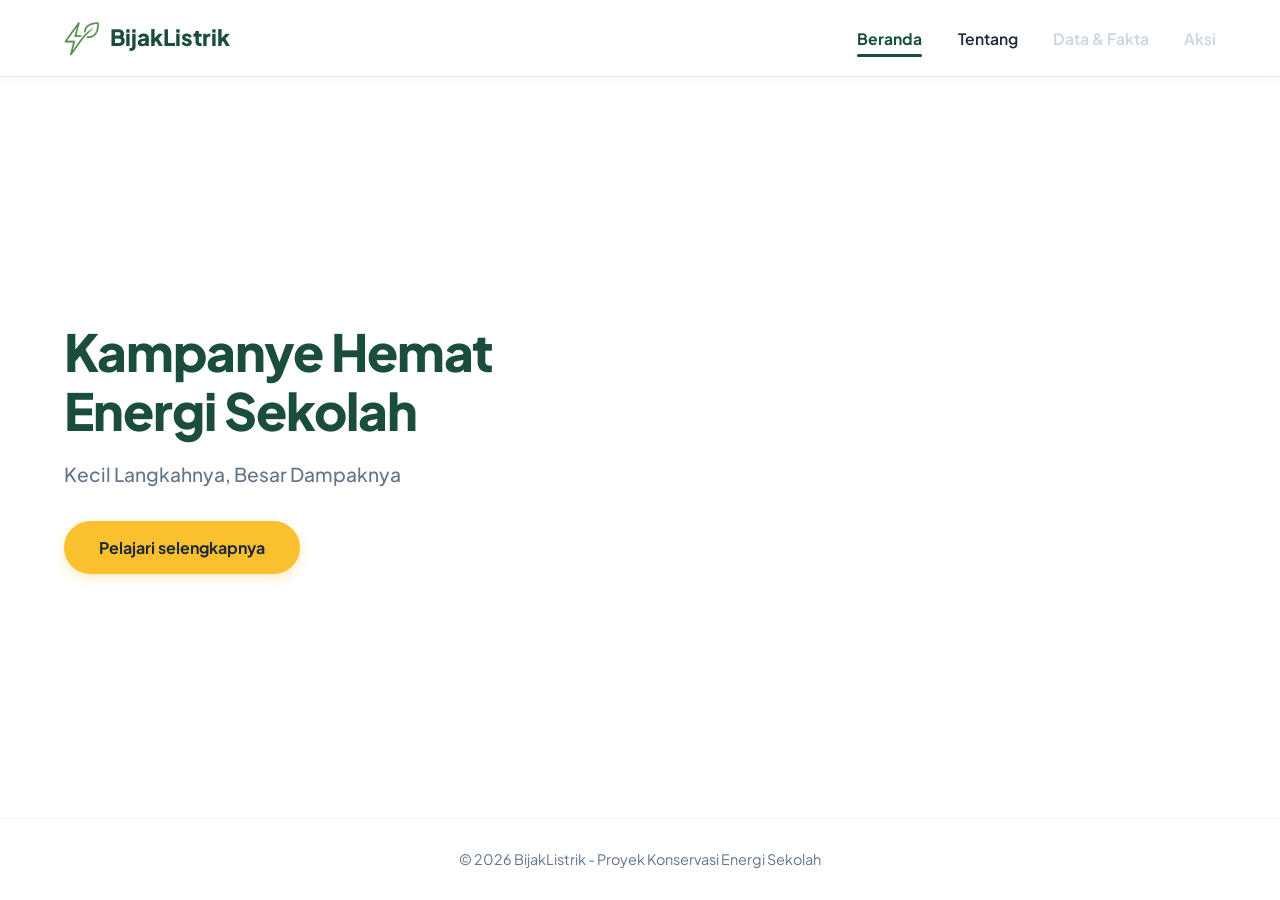
==== BijakListrik/index.html @ 2fa9208c "upload - Fase 1" ====
<!DOCTYPE html>
<html lang="id">
<head>
    <meta charset="UTF-8">
    <meta name="viewport" content="width=device-width, initial-scale=1.0">
    <title>BijakListrik - Kampanye Hemat Energi Sekolah</title>
    
    <!-- Google Fonts: Plus Jakarta Sans (Sangat cocok untuk font tebal & modern) -->
    <link rel="preconnect" href="https://fonts.googleapis.com">
    <link rel="preconnect" href="https://fonts.gstatic.com" crossorigin>
    <link href="https://fonts.googleapis.com/css2?family=Plus+Jakarta+Sans:wght@400;600;700;800&display=swap" rel="stylesheet">
    <link rel="icon" type="image/png" href="img/icon.png">
    
    <!-- Link CSS Utama -->
    <link rel="stylesheet" href="css/style.css">
</head>
<body>

   <!-- HEADER / NAVBAR -->
<header class="navbar-container">
    <div class="logo">
        <a href="index.html">
            <!-- Panggil logo yang sudah disimpan di folder images/logo.png -->
            <img src="img/logo.png" alt="Logo BijakListrik" class="logo-img">
            <span>BijakListrik</span>
        </a>
    </div>
    
    <nav class="nav-links">
        <a href="index.html" class="nav-item active">Beranda</a>
        <a href="tentang.html" class="nav-item">Tentang</a>
        <a href="#" class="nav-item disabled" title="Segera Hadir di Fase 2">Data & Fakta</a>
        <a href="#" class="nav-item disabled" title="Segera Hadir di Fase 3">Aksi</a>
    </nav>
</header>

    <!-- 2. HALAMAN UTAMA (HERO SECTION) -->
    <main class="hero-container">
        <!-- Area Teks (Sisi Kiri) -->
        <div class="hero-text">
            <h1 class="hero-title">Kampanye Hemat<br>Energi Sekolah</h1>
            <p class="hero-subtitle">Kecil Langkahnya, Besar Dampaknya</p>
            <a href="tentang.html" class="btn-cta">Pelajari selengkapnya</a>
        </div>

        <!-- Area Kosong (Sisi Kanan - Dipersiapkan untuk gambar/ilustrasi nantinya) -->
        <div class="hero-space">
            <!-- Tempat gambar nantinya jika ingin ditambahkan -->
        </div>
    </main>

    <!-- 3. FOOTER -->
    <footer class="footer-container">
        <p>&copy; 2026 BijakListrik - Proyek Konservasi Energi Sekolah</p>
    </footer>

    <!-- Link JavaScript -->
    <script src="js/main.js"></script>
</body>
</html>
---- BijakListrik/css/style.css ----
/* ==========================================================
   RESET & VARIABEL WARNA
   ========================================================== */
* {
    margin: 0;
    padding: 0;
    box-sizing: border-box;
}

:root {
    --primary-green: #1B4D3E; /* Hijau Tua Elegan */
    --accent-yellow: #FBC02D;  /* Kuning Cerah CTA */
    --accent-yellow-hover: #F57F17;
    --text-dark: #1E293B;      /* Hitam / Abu Gelap */
    --text-muted: #64748B;     /* Abu-abu Teks */
    --bg-white: #FFFFFF;       /* Latar Bersih */
    --font-main: 'Plus Jakarta Sans', sans-serif;
}

body {
    font-family: var(--font-main);
    background-color: var(--bg-white);
    color: var(--text-dark);
    line-height: 1.6;
    min-height: 100vh;
    display: flex;
    flex-direction: column;
}

/* ==========================================================
   1. NAVBAR & HEADER (Pemisah + Efek Hover Hidup)
   ========================================================== */
.navbar-container {
    display: flex;
    justify-content: space-between;
    align-items: center;
    padding: 1.2rem 5%;
    background-color: var(--bg-white);
    
    /* Garis pemisah & bayangan halus antara navbar dan halaman utama */
    border-bottom: 1px solid #E2E8F0;
    box-shadow: 0 4px 15px rgba(0, 0, 0, 0.03);
    
    /* Agar navbar tetap melayang di atas saat di-scroll */
    position: sticky;
    top: 0;
    z-index: 100;
}

/* Styling Logo */
.logo a {
    font-size: 1.4rem;
    font-weight: 800;
    color: var(--primary-green);
    text-decoration: none;
    display: flex;
    align-items: center;
    gap: 0.6rem;
    transition: transform 0.2s ease;
}

.logo a:hover {
    transform: scale(1.02); /* Efek sedikit membesar saat logo di-hover */
}

.logo-img {
    height: 38px;
    width: auto;
    object-fit: contain;
    border-radius: 6px;
}

/* Styling Links Navbar & Hover Effects */
.nav-links {
    display: flex;
    gap: 2.2rem;
    align-items: center;
}

.nav-item {
    text-decoration: none;
    color: var(--text-dark);
    font-weight: 600;
    font-size: 0.98rem;
    padding: 0.4rem 0;
    position: relative;
    transition: color 0.25s ease, transform 0.2s ease;
}

/* Garis Animasi Bawah saat Hover */
.nav-item::after {
    content: '';
    position: absolute;
    left: 0;
    bottom: 0;
    width: 0%; /* Mulai dari 0% */
    height: 3px;
    background-color: var(--primary-green);
    border-radius: 2px;
    transition: width 0.3s cubic-bezier(0.25, 0.8, 0.25, 1); /* Efek pergerakan halus */
}

/* Hover State untuk Menu Aktif/Bisa Diklik */
.nav-item:not(.disabled):hover {
    color: var(--primary-green);
    transform: translateY(-1px); /* Terangkat sedikit ke atas */
}

.nav-item:not(.disabled):hover::after {
    width: 100%; /* Garis melebar penuh saat kursor di atasnya */
}

/* State Halaman Aktif */
.nav-item.active {
    color: var(--primary-green);
    font-weight: 700;
}

.nav-item.active::after {
    width: 100%;
}

/* Menu Disabled */
.nav-item.disabled {
    color: #CBD5E1;
    cursor: not-allowed;
}

/* ==========================================================
   2. HERO SECTION (HALAMAN UTAMA)
   ========================================================== */
.hero-container {
    display: flex;
    justify-content: space-between;
    align-items: center;
    padding: 4rem 5%;
    flex: 1;
}

.hero-text {
    max-width: 550px;
}

.hero-title {
    font-size: 3.2rem;
    font-weight: 800; /* Bold Headline */
    color: var(--primary-green);
    line-height: 1.15;
    margin-bottom: 1.2rem;
    letter-spacing: -1px;
}

.hero-subtitle {
    font-size: 1.2rem;
    color: var(--text-muted);
    font-weight: 500;
    margin-bottom: 2rem;
}

/* Tombol CTA Kuning */
.btn-cta {
    display: inline-block;
    background-color: var(--accent-yellow);
    color: var(--text-dark);
    font-weight: 700;
    font-size: 1rem;
    padding: 0.85rem 2.2rem;
    border-radius: 50px; /* Bentuk Oval/Bulat */
    text-decoration: none;
    transition: all 0.3s ease;
    box-shadow: 0 4px 12px rgba(251, 192, 45, 0.3);
}

.btn-cta:hover {
    background-color: var(--accent-yellow-hover);
    transform: translateY(-2px);
    box-shadow: 0 6px 16px rgba(251, 192, 45, 0.4);
}

/* Space Kosong Sisi Kanan */
.hero-space {
    flex: 1;
    min-height: 300px;
}

/* ==========================================================
   3. HALAMAN TENTANG (TENTANG.HTML)
   ========================================================== */
.content-container {
    padding: 3rem 5%;
    flex: 1;
    max-width: 900px;
}

.about-section h2 {
    font-size: 2.2rem;
    color: var(--primary-green);
    font-weight: 800;
    margin-bottom: 1rem;
}

.lead-text {
    font-size: 1.15rem;
    color: var(--text-muted);
    margin-bottom: 2.5rem;
}

.about-grid {
    display: grid;
    grid-template-columns: 1fr 1fr;
    gap: 1.5rem;
    margin-bottom: 2rem;
}

.about-card, .team-card {
    background-color: #F8FAFC;
    padding: 1.8rem;
    border-radius: 12px;
    border: 1px solid #E2E8F0;
}

.about-card h3, .team-card h3 {
    color: var(--primary-green);
    font-size: 1.25rem;
    font-weight: 700;
    margin-bottom: 0.6rem;
}

/* ==========================================================
   4. FOOTER
   ========================================================== */
.footer-container {
    text-align: center;
    padding: 1.8rem;
    font-size: 0.9rem;
    color: var(--text-muted);
    border-top: 1px solid #F1F5F9;
}

/* ==========================================================
   RESPONSIF (TAMPILAN HP / TABLET)
   ========================================================== */
@media (max-width: 768px) {
    .navbar-container {
        flex-direction: column;
        gap: 1rem;
        align-items: flex-start;
    }

    .hero-container {
        flex-direction: column;
        padding: 2rem 5%;
    }

    .hero-title {
        font-size: 2.3rem;
    }

    .about-grid {
        grid-template-columns: 1fr;
    }

    .hero-space {
        display: none; /* Sembunyikan space kosong di layar HP */
    }
}
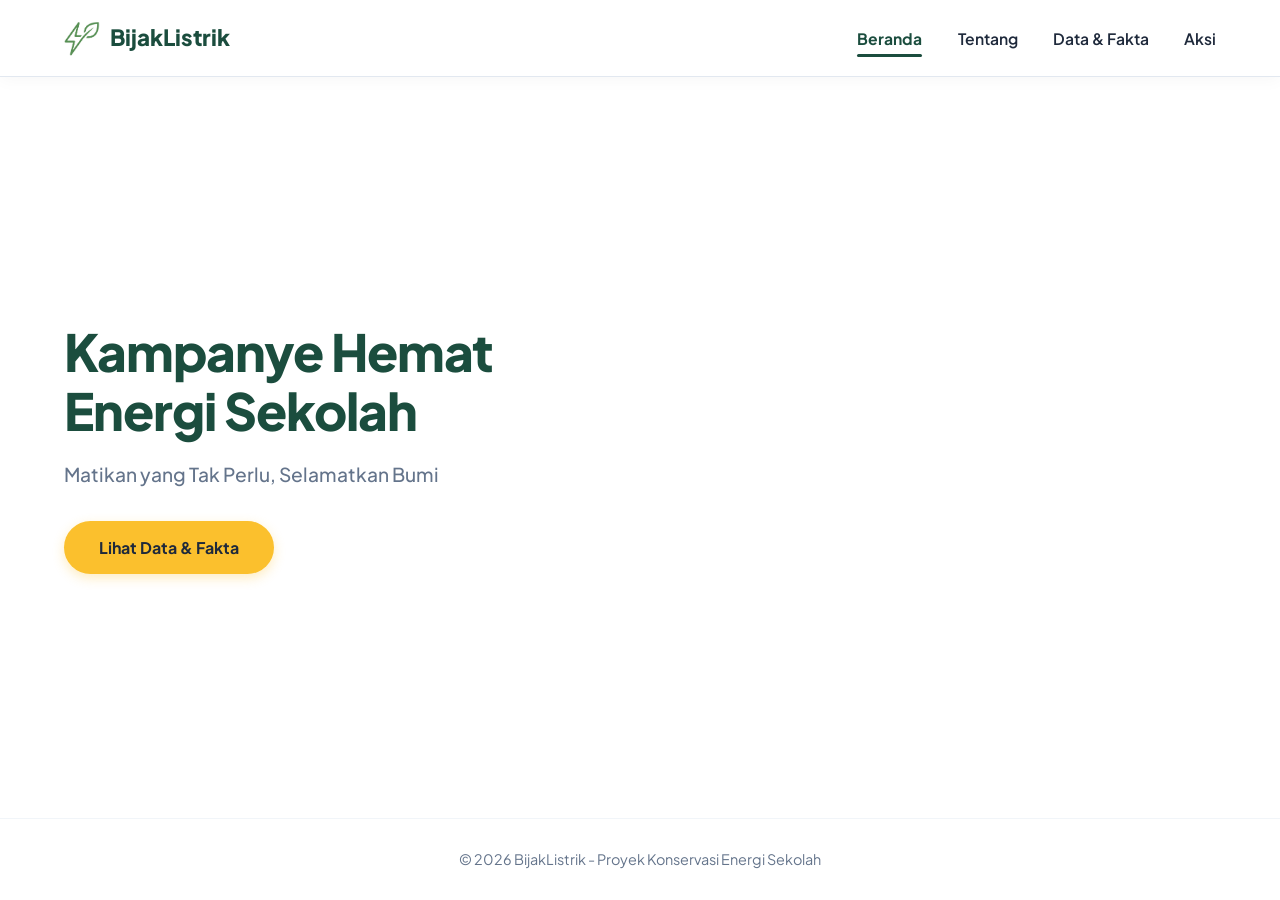
==== commit 6d7b7aa0: "Fase 3 - Aksi" ====
--- a/BijakListrik/index.html
+++ b/BijakListrik/index.html
@@ -4,57 +4,53 @@
     <meta charset="UTF-8">
     <meta name="viewport" content="width=device-width, initial-scale=1.0">
     <title>BijakListrik - Kampanye Hemat Energi Sekolah</title>
-    
-    <!-- Google Fonts: Plus Jakarta Sans (Sangat cocok untuk font tebal & modern) -->
+    <link rel="icon" type="image/png" href="img/icon.png">
+
+    <!-- Google Fonts: Plus Jakarta Sans -->
     <link rel="preconnect" href="https://fonts.googleapis.com">
     <link rel="preconnect" href="https://fonts.gstatic.com" crossorigin>
-    <link href="https://fonts.googleapis.com/css2?family=Plus+Jakarta+Sans:wght@400;600;700;800&display=swap" rel="stylesheet">
-    <link rel="icon" type="image/png" href="img/icon.png">
-    
-    <!-- Link CSS Utama -->
+    <link href="https://fonts.googleapis.com/css2?family=Plus+Jakarta+Sans:wght@400;500;600;700;800&display=swap" rel="stylesheet">
+
+    <!-- CSS Utama -->
     <link rel="stylesheet" href="css/style.css">
 </head>
 <body>
 
-   <!-- HEADER / NAVBAR -->
-<header class="navbar-container">
-    <div class="logo">
-        <a href="index.html">
-            <!-- Panggil logo yang sudah disimpan di folder images/logo.png -->
-            <img src="img/logo.png" alt="Logo BijakListrik" class="logo-img">
-            <span>BijakListrik</span>
-        </a>
-    </div>
-    
-    <nav class="nav-links">
-        <a href="index.html" class="nav-item active">Beranda</a>
-        <a href="tentang.html" class="nav-item">Tentang</a>
-        <a href="#" class="nav-item disabled" title="Segera Hadir di Fase 2">Data & Fakta</a>
-        <a href="#" class="nav-item disabled" title="Segera Hadir di Fase 3">Aksi</a>
-    </nav>
-</header>
+    <!-- HEADER / NAVBAR -->
+    <header class="navbar-container">
+        <div class="logo">
+            <a href="index.html">
+                <img src="img/logo.png" alt="Logo BijakListrik" class="logo-img">
+                <span>BijakListrik</span>
+            </a>
+        </div>
 
-    <!-- 2. HALAMAN UTAMA (HERO SECTION) -->
+        <nav class="nav-links">
+            <a href="index.html" class="nav-item active">Beranda</a>
+            <a href="tentang.html" class="nav-item">Tentang</a>
+            <a href="data.html" class="nav-item">Data & Fakta</a>
+            <a href="aksi.html" class="nav-item">Aksi</a>
+        </nav>
+    </header>
+
+    <!-- HALAMAN UTAMA (HERO SECTION) -->
     <main class="hero-container">
-        <!-- Area Teks (Sisi Kiri) -->
         <div class="hero-text">
             <h1 class="hero-title">Kampanye Hemat<br>Energi Sekolah</h1>
-            <p class="hero-subtitle">Kecil Langkahnya, Besar Dampaknya</p>
-            <a href="tentang.html" class="btn-cta">Pelajari selengkapnya</a>
+            <p class="hero-subtitle">Matikan yang Tak Perlu, Selamatkan Bumi</p>
+            <a href="data.html" class="btn-cta">Lihat Data & Fakta</a>
         </div>
 
-        <!-- Area Kosong (Sisi Kanan - Dipersiapkan untuk gambar/ilustrasi nantinya) -->
-        <div class="hero-space">
-            <!-- Tempat gambar nantinya jika ingin ditambahkan -->
-        </div>
+        <!-- Area Kosong Sisi Kanan -->
+        <div class="hero-space"></div>
     </main>
 
-    <!-- 3. FOOTER -->
+    <!-- FOOTER -->
     <footer class="footer-container">
         <p>&copy; 2026 BijakListrik - Proyek Konservasi Energi Sekolah</p>
     </footer>
 
-    <!-- Link JavaScript -->
+    <!-- JavaScript -->
     <script src="js/main.js"></script>
 </body>
-</html>+</html>
--- a/BijakListrik/css/style.css
+++ b/BijakListrik/css/style.css
@@ -8,12 +8,12 @@
 }
 
 :root {
-    --primary-green: #1B4D3E; /* Hijau Tua Elegan */
-    --accent-yellow: #FBC02D;  /* Kuning Cerah CTA */
+    --primary-green: #1B4D3E;
+    --accent-yellow: #FBC02D;
     --accent-yellow-hover: #F57F17;
-    --text-dark: #1E293B;      /* Hitam / Abu Gelap */
-    --text-muted: #64748B;     /* Abu-abu Teks */
-    --bg-white: #FFFFFF;       /* Latar Bersih */
+    --text-dark: #1E293B;
+    --text-muted: #64748B;
+    --bg-white: #FFFFFF;
     --font-main: 'Plus Jakarta Sans', sans-serif;
 }
 
@@ -28,7 +28,7 @@
 }
 
 /* ==========================================================
-   1. NAVBAR & HEADER (Pemisah + Efek Hover Hidup)
+   1. NAVBAR & HEADER
    ========================================================== */
 .navbar-container {
     display: flex;
@@ -36,18 +36,13 @@
     align-items: center;
     padding: 1.2rem 5%;
     background-color: var(--bg-white);
-    
-    /* Garis pemisah & bayangan halus antara navbar dan halaman utama */
     border-bottom: 1px solid #E2E8F0;
     box-shadow: 0 4px 15px rgba(0, 0, 0, 0.03);
-    
-    /* Agar navbar tetap melayang di atas saat di-scroll */
     position: sticky;
     top: 0;
     z-index: 100;
 }
 
-/* Styling Logo */
 .logo a {
     font-size: 1.4rem;
     font-weight: 800;
@@ -60,7 +55,7 @@
 }
 
 .logo a:hover {
-    transform: scale(1.02); /* Efek sedikit membesar saat logo di-hover */
+    transform: scale(1.02);
 }
 
 .logo-img {
@@ -70,7 +65,6 @@
     border-radius: 6px;
 }
 
-/* Styling Links Navbar & Hover Effects */
 .nav-links {
     display: flex;
     gap: 2.2rem;
@@ -87,30 +81,27 @@
     transition: color 0.25s ease, transform 0.2s ease;
 }
 
-/* Garis Animasi Bawah saat Hover */
 .nav-item::after {
     content: '';
     position: absolute;
     left: 0;
     bottom: 0;
-    width: 0%; /* Mulai dari 0% */
+    width: 0%;
     height: 3px;
     background-color: var(--primary-green);
     border-radius: 2px;
-    transition: width 0.3s cubic-bezier(0.25, 0.8, 0.25, 1); /* Efek pergerakan halus */
-}
-
-/* Hover State untuk Menu Aktif/Bisa Diklik */
+    transition: width 0.3s cubic-bezier(0.25, 0.8, 0.25, 1);
+}
+
 .nav-item:not(.disabled):hover {
     color: var(--primary-green);
-    transform: translateY(-1px); /* Terangkat sedikit ke atas */
+    transform: translateY(-1px);
 }
 
 .nav-item:not(.disabled):hover::after {
-    width: 100%; /* Garis melebar penuh saat kursor di atasnya */
-}
-
-/* State Halaman Aktif */
+    width: 100%;
+}
+
 .nav-item.active {
     color: var(--primary-green);
     font-weight: 700;
@@ -120,14 +111,13 @@
     width: 100%;
 }
 
-/* Menu Disabled */
 .nav-item.disabled {
     color: #CBD5E1;
     cursor: not-allowed;
 }
 
 /* ==========================================================
-   2. HERO SECTION (HALAMAN UTAMA)
+   2. HERO SECTION (INDEX.HTML)
    ========================================================== */
 .hero-container {
     display: flex;
@@ -143,7 +133,7 @@
 
 .hero-title {
     font-size: 3.2rem;
-    font-weight: 800; /* Bold Headline */
+    font-weight: 800;
     color: var(--primary-green);
     line-height: 1.15;
     margin-bottom: 1.2rem;
@@ -157,7 +147,6 @@
     margin-bottom: 2rem;
 }
 
-/* Tombol CTA Kuning */
 .btn-cta {
     display: inline-block;
     background-color: var(--accent-yellow);
@@ -165,7 +154,7 @@
     font-weight: 700;
     font-size: 1rem;
     padding: 0.85rem 2.2rem;
-    border-radius: 50px; /* Bentuk Oval/Bulat */
+    border-radius: 50px;
     text-decoration: none;
     transition: all 0.3s ease;
     box-shadow: 0 4px 12px rgba(251, 192, 45, 0.3);
@@ -177,7 +166,6 @@
     box-shadow: 0 6px 16px rgba(251, 192, 45, 0.4);
 }
 
-/* Space Kosong Sisi Kanan */
 .hero-space {
     flex: 1;
     min-height: 300px;
@@ -200,34 +188,139 @@
 }
 
 .lead-text {
-    font-size: 1.15rem;
-    color: var(--text-muted);
-    margin-bottom: 2.5rem;
+    font-size: 1.1rem;
+    color: var(--text-muted);
+    margin-bottom: 2.2rem;
 }
 
 .about-grid {
     display: grid;
     grid-template-columns: 1fr 1fr;
     gap: 1.5rem;
-    margin-bottom: 2rem;
-}
-
-.about-card, .team-card {
+    margin-bottom: 1.5rem;
+}
+
+.about-card,
+.team-card {
     background-color: #F8FAFC;
     padding: 1.8rem;
     border-radius: 12px;
     border: 1px solid #E2E8F0;
 }
 
-.about-card h3, .team-card h3 {
-    color: var(--primary-green);
-    font-size: 1.25rem;
+.about-card h3,
+.team-card h3 {
+    color: var(--primary-green);
+    font-size: 1.2rem;
     font-weight: 700;
     margin-bottom: 0.6rem;
 }
 
 /* ==========================================================
-   4. FOOTER
+   4. HALAMAN DATA & FAKTA (DATA.HTML)
+   ========================================================== */
+.data-container {
+    padding: 3rem 5%;
+    flex: 1;
+    max-width: 1150px;
+    width: 100%;
+    margin: 0 auto;
+}
+
+.data-header h2 {
+    font-size: 2.2rem;
+    color: var(--primary-green);
+    font-weight: 800;
+    margin-bottom: 0.8rem;
+}
+
+.stats-grid {
+    display: grid;
+    grid-template-columns: repeat(3, 1fr);
+    gap: 1.5rem;
+    margin-bottom: 2rem;
+}
+
+.stat-card {
+    background-color: #F8FAFC;
+    border: 1px solid #E2E8F0;
+    border-radius: 12px;
+    padding: 1.5rem;
+}
+
+.stat-label {
+    font-size: 0.85rem;
+    font-weight: 700;
+    color: var(--text-muted);
+    text-transform: uppercase;
+    letter-spacing: 0.5px;
+}
+
+.stat-number {
+    font-size: 2rem;
+    font-weight: 800;
+    color: var(--primary-green);
+    margin: 0.3rem 0;
+}
+
+.stat-number.highlight-amber {
+    color: #D97706;
+}
+
+.stat-desc {
+    font-size: 0.9rem;
+    color: var(--text-muted);
+}
+
+.charts-row-two {
+    display: grid;
+    grid-template-columns: 1fr 1.3fr;
+    gap: 1.5rem;
+    margin-bottom: 1.5rem;
+}
+
+.chart-card {
+    background-color: var(--bg-white);
+    border: 1px solid #E2E8F0;
+    border-radius: 14px;
+    padding: 1.8rem;
+    box-shadow: 0 4px 14px rgba(0, 0, 0, 0.02);
+}
+
+.chart-card.full-width {
+    margin-bottom: 2rem;
+}
+
+.chart-card h3 {
+    font-size: 1.15rem;
+    font-weight: 700;
+    color: var(--text-dark);
+    margin-bottom: 1.2rem;
+}
+
+.chart-wrapper {
+    position: relative;
+    height: 270px;
+    width: 100%;
+}
+
+.chart-wrapper-tall {
+    position: relative;
+    height: 360px;
+    width: 100%;
+}
+
+.chart-caption {
+    margin-top: 1.2rem;
+    padding-top: 1rem;
+    border-top: 1px solid #F1F5F9;
+    font-size: 0.95rem;
+    color: var(--text-muted);
+    line-height: 1.55;
+}
+
+/* ==========================================================
+   5. FOOTER
    ========================================================== */
 .footer-container {
     text-align: center;
@@ -238,7 +331,501 @@
 }
 
 /* ==========================================================
-   RESPONSIF (TAMPILAN HP / TABLET)
+   6. FASE 3: AKSI & REKOMENDASI KOMPONEN
+   ========================================================== */
+.action-container {
+    padding: 3.5rem 6%;
+    max-width: 1200px;
+    margin: 0 auto;
+    width: 100%;
+}
+
+.action-hero {
+    text-align: center;
+    max-width: 820px;
+    margin: 0 auto 3.5rem auto;
+}
+
+.badge-tag {
+    display: inline-block;
+    background-color: rgba(27, 77, 62, 0.08);
+    color: var(--primary-green);
+    font-size: 0.8rem;
+    font-weight: 700;
+    padding: 0.4rem 1.1rem;
+    border-radius: 50px;
+    margin-bottom: 1.2rem;
+    text-transform: uppercase;
+    letter-spacing: 0.8px;
+    border: 1px solid rgba(27, 77, 62, 0.15);
+}
+
+.action-hero h2 {
+    font-size: 2.35rem;
+    font-weight: 800;
+    color: var(--primary-green);
+    margin-bottom: 1.1rem;
+    line-height: 1.25;
+}
+
+.section-title-wrap {
+    text-align: center;
+    margin-bottom: 2.8rem;
+}
+
+.section-subheading {
+    display: block;
+    font-size: 0.82rem;
+    font-weight: 700;
+    color: var(--accent-yellow-hover);
+    text-transform: uppercase;
+    letter-spacing: 1px;
+    margin-bottom: 0.35rem;
+}
+
+.section-title-wrap h3 {
+    font-size: 1.8rem;
+    font-weight: 800;
+    color: var(--primary-green);
+    margin-bottom: 0.6rem;
+}
+
+.section-title-wrap p {
+    color: var(--text-muted);
+    font-size: 1rem;
+    max-width: 650px;
+    margin: 0 auto;
+}
+
+/* Grid 4 Kartu Rekomendasi Bersih & Tertata */
+.recommendations-grid {
+    display: grid;
+    grid-template-columns: repeat(auto-fit, minmax(270px, 1fr));
+    gap: 1.8rem;
+    margin-bottom: 4.5rem;
+}
+
+.recom-card {
+    background: #FFFFFF;
+    border: 1px solid #E2E8F0;
+    border-radius: 14px;
+    padding: 1.9rem 1.7rem;
+    display: flex;
+    flex-direction: column;
+    justify-content: space-between;
+    box-shadow: 0 4px 16px rgba(0, 0, 0, 0.03);
+    transition: transform 0.25s ease, box-shadow 0.25s ease, border-color 0.25s ease;
+}
+
+.recom-card:hover {
+    transform: translateY(-4px);
+    box-shadow: 0 12px 26px rgba(27, 77, 62, 0.08);
+    border-color: var(--primary-green);
+}
+
+.recom-card-top {
+    display: flex;
+    justify-content: space-between;
+    align-items: center;
+    margin-bottom: 1.2rem;
+}
+
+.recom-badge {
+    background-color: #FEF9C3;
+    color: #854D0E;
+    font-size: 0.76rem;
+    font-weight: 700;
+    padding: 0.3rem 0.75rem;
+    border-radius: 6px;
+    border: 1px solid #FDE047;
+}
+
+.recom-index {
+    font-size: 1.25rem;
+    font-weight: 800;
+    color: #CBD5E1;
+    font-family: var(--font-main);
+}
+
+.recom-card h4 {
+    font-size: 1.18rem;
+    font-weight: 700;
+    color: var(--primary-green);
+    margin-bottom: 0.85rem;
+    line-height: 1.35;
+}
+
+.recom-problem {
+    font-size: 0.88rem;
+    color: #475569;
+    background: #F8FAFC;
+    padding: 0.85rem 1rem;
+    border-radius: 8px;
+    margin-bottom: 1.2rem;
+    border-left: 3px solid var(--accent-yellow);
+    line-height: 1.5;
+}
+
+.problem-tag {
+    display: block;
+    font-size: 0.72rem;
+    font-weight: 800;
+    color: #94A3B8;
+    text-transform: uppercase;
+    letter-spacing: 0.5px;
+    margin-bottom: 0.2rem;
+}
+
+.recom-problem p {
+    margin: 0;
+}
+
+.recom-solution h5 {
+    font-size: 0.88rem;
+    font-weight: 700;
+    color: var(--text-dark);
+    text-transform: uppercase;
+    letter-spacing: 0.4px;
+    margin-bottom: 0.6rem;
+}
+
+.recom-solution ul {
+    list-style: none;
+    padding-left: 0;
+    margin-bottom: 1.4rem;
+}
+
+.recom-solution ul li {
+    font-size: 0.88rem;
+    color: #334155;
+    position: relative;
+    padding-left: 1.35rem;
+    margin-bottom: 0.55rem;
+    line-height: 1.5;
+}
+
+.recom-solution ul li::before {
+    content: "✓";
+    position: absolute;
+    left: 0;
+    color: var(--primary-green);
+    font-weight: 800;
+    font-size: 0.9rem;
+}
+
+.recom-footer {
+    border-top: 1px solid #F1F5F9;
+    padding-top: 0.9rem;
+    margin-top: auto;
+}
+
+.recom-callout {
+    font-size: 0.84rem;
+    font-weight: 600;
+    color: var(--primary-green);
+    display: block;
+    line-height: 1.4;
+}
+
+/* Fitur Interaktif Tantangan Harian */
+.challenge-section {
+    margin-bottom: 4.5rem;
+}
+
+.challenge-box {
+    background: #FFFFFF;
+    border: 1px solid #E2E8F0;
+    border-top: 4px solid var(--primary-green);
+    border-radius: 14px;
+    padding: 2.4rem;
+    box-shadow: 0 8px 24px rgba(0, 0, 0, 0.04);
+}
+
+.challenge-top {
+    display: flex;
+    justify-content: space-between;
+    align-items: flex-start;
+    gap: 1.5rem;
+    margin-bottom: 1.8rem;
+    flex-wrap: wrap;
+}
+
+.challenge-header-content {
+    flex: 1;
+    min-width: 280px;
+}
+
+.challenge-tag {
+    font-size: 0.78rem;
+    font-weight: 700;
+    color: var(--primary-green);
+    text-transform: uppercase;
+    letter-spacing: 0.6px;
+    display: inline-block;
+    margin-bottom: 0.4rem;
+}
+
+.challenge-top h3 {
+    font-size: 1.65rem;
+    font-weight: 800;
+    color: var(--primary-green);
+    margin-bottom: 0.4rem;
+}
+
+.challenge-top p {
+    color: var(--text-muted);
+    font-size: 0.94rem;
+    max-width: 650px;
+}
+
+.btn-reset {
+    background: #FFFFFF;
+    color: #475569;
+    border: 1px solid #CBD5E1;
+    padding: 0.55rem 1.2rem;
+    border-radius: 8px;
+    font-family: var(--font-main);
+    font-size: 0.84rem;
+    font-weight: 600;
+    cursor: pointer;
+    transition: all 0.2s ease;
+    align-self: flex-start;
+}
+
+.btn-reset:hover {
+    background: #F8FAFC;
+    color: #0F172A;
+    border-color: #94A3B8;
+}
+
+/* Progress Bar Tertata */
+.progress-container {
+    background: #F8FAFC;
+    padding: 1.2rem 1.4rem;
+    border-radius: 10px;
+    border: 1px solid #E2E8F0;
+    margin-bottom: 1.8rem;
+}
+
+.progress-info {
+    display: flex;
+    justify-content: space-between;
+    font-size: 0.88rem;
+    font-weight: 700;
+    color: var(--primary-green);
+    margin-bottom: 0.6rem;
+}
+
+.progress-count-text {
+    color: var(--primary-green);
+}
+
+.progress-percent-text {
+    color: var(--text-muted);
+    font-weight: 600;
+}
+
+.progress-track {
+    width: 100%;
+    height: 10px;
+    background-color: #E2E8F0;
+    border-radius: 10px;
+    overflow: hidden;
+}
+
+.progress-fill {
+    height: 100%;
+    width: 0%;
+    background-color: var(--primary-green);
+    border-radius: 10px;
+    transition: width 0.35s cubic-bezier(0.4, 0, 0.2, 1);
+}
+
+/* Badge Selesai Elegan & Bebas Emoji */
+.challenge-badge {
+    display: none;
+    background: #F0FDF4;
+    border: 1px solid #86EFAC;
+    color: #14532D;
+    padding: 1.2rem 1.4rem;
+    border-radius: 10px;
+    margin-bottom: 1.8rem;
+    align-items: center;
+    gap: 1.1rem;
+    animation: fadeIn 0.3s ease;
+}
+
+.challenge-badge.show {
+    display: flex;
+}
+
+.badge-indicator {
+    width: 38px;
+    height: 38px;
+    background: var(--primary-green);
+    color: #FFFFFF;
+    border-radius: 50%;
+    display: flex;
+    align-items: center;
+    justify-content: center;
+    flex-shrink: 0;
+}
+
+.badge-check-icon {
+    font-size: 1.2rem;
+    font-weight: 800;
+    line-height: 1;
+}
+
+.badge-content strong {
+    display: block;
+    font-size: 0.98rem;
+    margin-bottom: 0.2rem;
+    color: #14532D;
+}
+
+.badge-content p {
+    font-size: 0.88rem;
+    margin: 0;
+    color: #166534;
+}
+
+@keyframes fadeIn {
+    from { opacity: 0; transform: translateY(-6px); }
+    to { opacity: 1; transform: translateY(0); }
+}
+
+/* Checklist Items */
+.checklist-grid {
+    display: flex;
+    flex-direction: column;
+    gap: 0.85rem;
+}
+
+.challenge-item {
+    display: flex;
+    align-items: flex-start;
+    gap: 1.1rem;
+    background: #FFFFFF;
+    border: 1px solid #E2E8F0;
+    padding: 1.1rem 1.3rem;
+    border-radius: 10px;
+    cursor: pointer;
+    transition: all 0.2s ease;
+    user-select: none;
+}
+
+.challenge-item:hover {
+    border-color: var(--primary-green);
+    box-shadow: 0 2px 10px rgba(0, 0, 0, 0.04);
+}
+
+.challenge-item.completed {
+    background-color: #F8FAFC;
+    border-color: #CBD5E1;
+}
+
+.challenge-item.completed .challenge-title {
+    text-decoration: line-through;
+    color: var(--text-muted);
+}
+
+.challenge-checkbox {
+    width: 19px;
+    height: 19px;
+    accent-color: var(--primary-green);
+    cursor: pointer;
+    margin-top: 0.2rem;
+    flex-shrink: 0;
+}
+
+.challenge-item-body {
+    display: flex;
+    flex-direction: column;
+}
+
+.challenge-title {
+    font-size: 0.96rem;
+    font-weight: 700;
+    color: var(--text-dark);
+    margin-bottom: 0.25rem;
+    transition: color 0.2s ease;
+}
+
+.challenge-desc {
+    font-size: 0.86rem;
+    color: var(--text-muted);
+    line-height: 1.45;
+}
+
+/* Call to Action Banner */
+.pledge-banner {
+    background: var(--primary-green);
+    color: #FFFFFF;
+    border-radius: 16px;
+    padding: 3.2rem 2.5rem;
+    text-align: center;
+    box-shadow: 0 10px 25px rgba(27, 77, 62, 0.16);
+}
+
+.pledge-banner h3 {
+    font-size: 1.9rem;
+    font-weight: 800;
+    margin-bottom: 0.75rem;
+}
+
+.pledge-banner p {
+    font-size: 1.05rem;
+    color: #E2E8F0;
+    max-width: 680px;
+    margin: 0 auto 2.2rem auto;
+    line-height: 1.6;
+}
+
+.pledge-actions {
+    display: flex;
+    justify-content: center;
+    gap: 1.2rem;
+    flex-wrap: wrap;
+}
+
+.btn-primary-action {
+    display: inline-block;
+    background-color: var(--accent-yellow);
+    color: #1E293B;
+    font-weight: 700;
+    padding: 0.85rem 1.8rem;
+    border-radius: 8px;
+    text-decoration: none;
+    transition: all 0.25s ease;
+}
+
+.btn-primary-action:hover {
+    background-color: var(--accent-yellow-hover);
+    transform: translateY(-2px);
+    box-shadow: 0 4px 12px rgba(245, 127, 23, 0.3);
+}
+
+.btn-outline {
+    display: inline-block;
+    background-color: transparent;
+    color: #FFFFFF;
+    border: 2px solid #FFFFFF;
+    font-weight: 700;
+    padding: 0.85rem 1.8rem;
+    border-radius: 8px;
+    text-decoration: none;
+    transition: all 0.25s ease;
+}
+
+.btn-outline:hover {
+    background-color: #FFFFFF;
+    color: var(--primary-green);
+    transform: translateY(-2px);
+}
+
+/* ==========================================================
+   7. RESPONSIF (HP / TABLET)
    ========================================================== */
 @media (max-width: 768px) {
     .navbar-container {
@@ -247,6 +834,11 @@
         align-items: flex-start;
     }
 
+    .nav-links {
+        gap: 1.2rem;
+        flex-wrap: wrap;
+    }
+
     .hero-container {
         flex-direction: column;
         padding: 2rem 5%;
@@ -256,11 +848,46 @@
         font-size: 2.3rem;
     }
 
-    .about-grid {
+    .hero-space {
+        display: none;
+    }
+
+    .about-grid,
+    .stats-grid,
+    .charts-row-two,
+    .recommendations-grid {
         grid-template-columns: 1fr;
     }
 
-    .hero-space {
-        display: none; /* Sembunyikan space kosong di layar HP */
-    }
-}+    .action-container {
+        padding: 2rem 5%;
+    }
+
+    .action-hero h2 {
+        font-size: 1.85rem;
+    }
+
+    .challenge-top {
+        flex-direction: column;
+        align-items: flex-start;
+    }
+
+    .pledge-banner {
+        padding: 2rem 1.2rem;
+    }
+
+    .pledge-banner h3 {
+        font-size: 1.5rem;
+    }
+
+    .pledge-actions {
+        flex-direction: column;
+        width: 100%;
+    }
+
+    .btn-primary-action, .btn-outline {
+        width: 100%;
+        text-align: center;
+    }
+}
+
